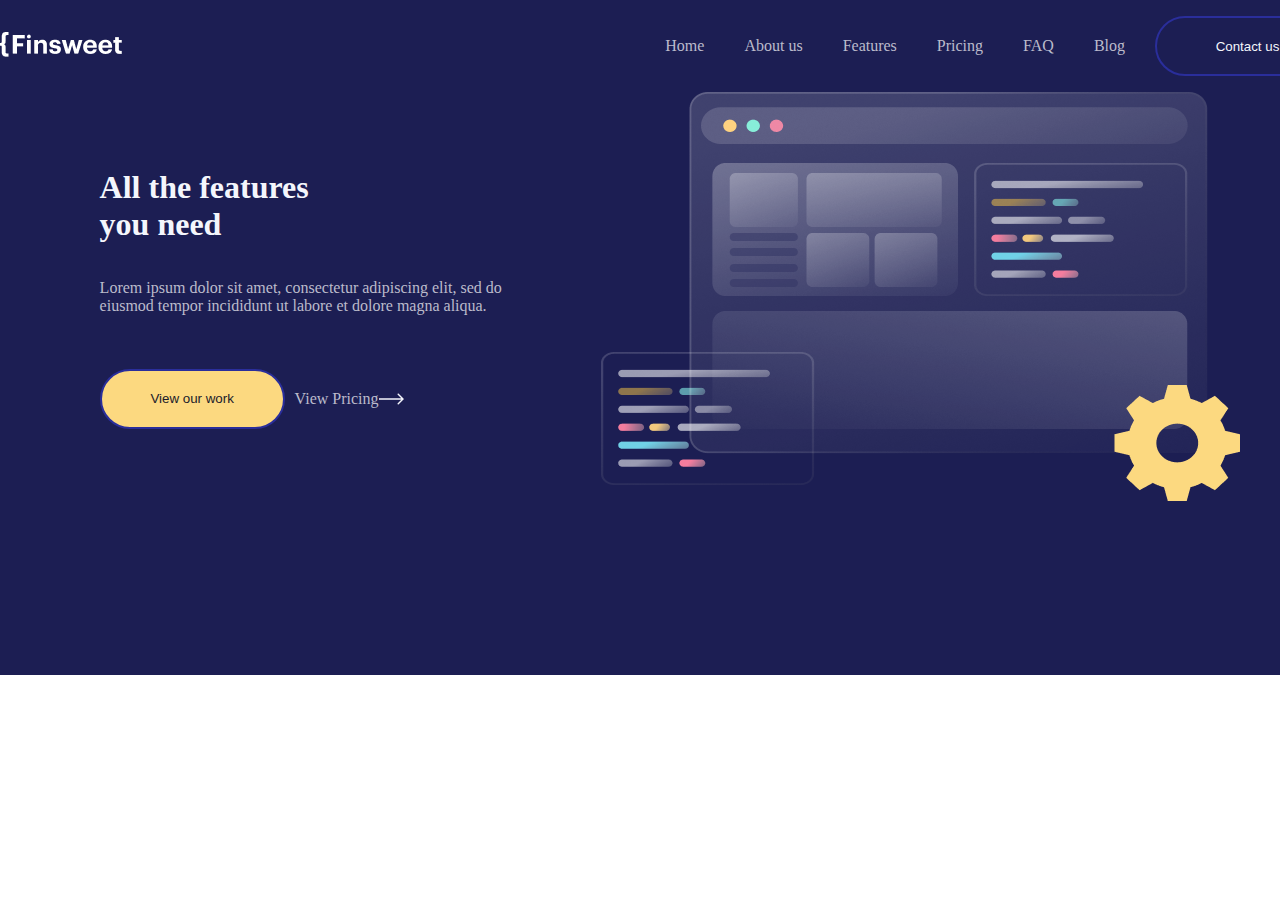
==== feauters.html @ 219f025f "add" ====
<!DOCTYPE html>
<html lang="en">
<head>
    <meta charset="UTF-8">
    <meta name="viewport" content="width=device-width, initial-scale=1.0">
    <link rel="stylesheet" href="feauters.css">
    <title>Document</title>
</head>
<body>
    <header>
        <div class="container">
            <div class="header_block">
                <div class="logo">
                    <img src="Logo (1).png" alt="">
                </div>
                <div class="menu_block">
                    <ul>
                        <li><a href="home.html">Home</a></li>
                        <li><a href="About Us.html">About us</a></li>
                        <li><a href="">Features</a></li>
                        <li><a href="pricing.html">Pricing</a></li>
                        <li><a href="">FAQ</a></li>
                        <li><a href="">Blog</a></li>
                       </ul>
                       <div class="button">
                        <button>Contact us</button>
                       </div>
                   </div>
            </div>
            <div class="header_text">
                <div class="text1">
                    <h1>All the features <br> you need</h1><br><br>
                    <p>Lorem ipsum dolor sit amet, consectetur adipiscing elit, sed do <br> eiusmod tempor incididunt ut labore et dolore magna aliqua.</p><br><br><br>
                    <div class="view">
                        <button>View our work </button> <p>View Pricing <img src="Arrow 2.png" alt=""></p>
                    </div>
                </div>
                <div class="text1_img">
                    <img src="ab.png" alt="">
                </div>
             </div> 
        </div>
    </header>
</body>
</html>
---- feauters.css ----
* {
  margin: 0;
  padding: 0;
  box-sizing: border-box;
}

header {
  width: 100%;
  height: 75vh;
  background: #1C1E53;
}
header .container {
  width: 1340px;
  margin: 0 auto;
}
header .container .header_block {
  height: 92px;
  display: flex;
  align-items: center;
  justify-content: space-between;
}
header .container button {
  background: transparent;
  color: #F4F6FC;
  border-radius: 60px;
  border: 2px solid #2a2e9b;
  width: 185px;
  height: 60px;
  cursor: pointer;
}
header .container .menu_block {
  display: flex;
  align-items: center;
  gap: 30px;
}
header .container ul {
  display: flex;
  gap: 40px;
  list-style: none;
}
header .container ul li {
  font-size: 16px;
}
header .container ul a {
  text-decoration: none;
  color: #BBBBCB;
}
header .container .header_text {
  display: flex;
  align-items: center;
  justify-content: space-evenly;
}
header .container .header_text .view {
  display: flex;
  gap: 10px;
}
header .container .header_text .view p {
  display: flex;
  align-items: center;
}
header .container .header_text button {
  background: #FCD980;
  color: #1B1C2B;
  border-radius: 60px;
  border: 2px solid #2a2e9b;
  width: 185px;
  height: 60px;
  cursor: pointer;
}
header .container .header_text h1 {
  color: #F4F6FC;
}
header .container .header_text p {
  color: #BBBBCB;
}/*# sourceMappingURL=feauters.css.map */
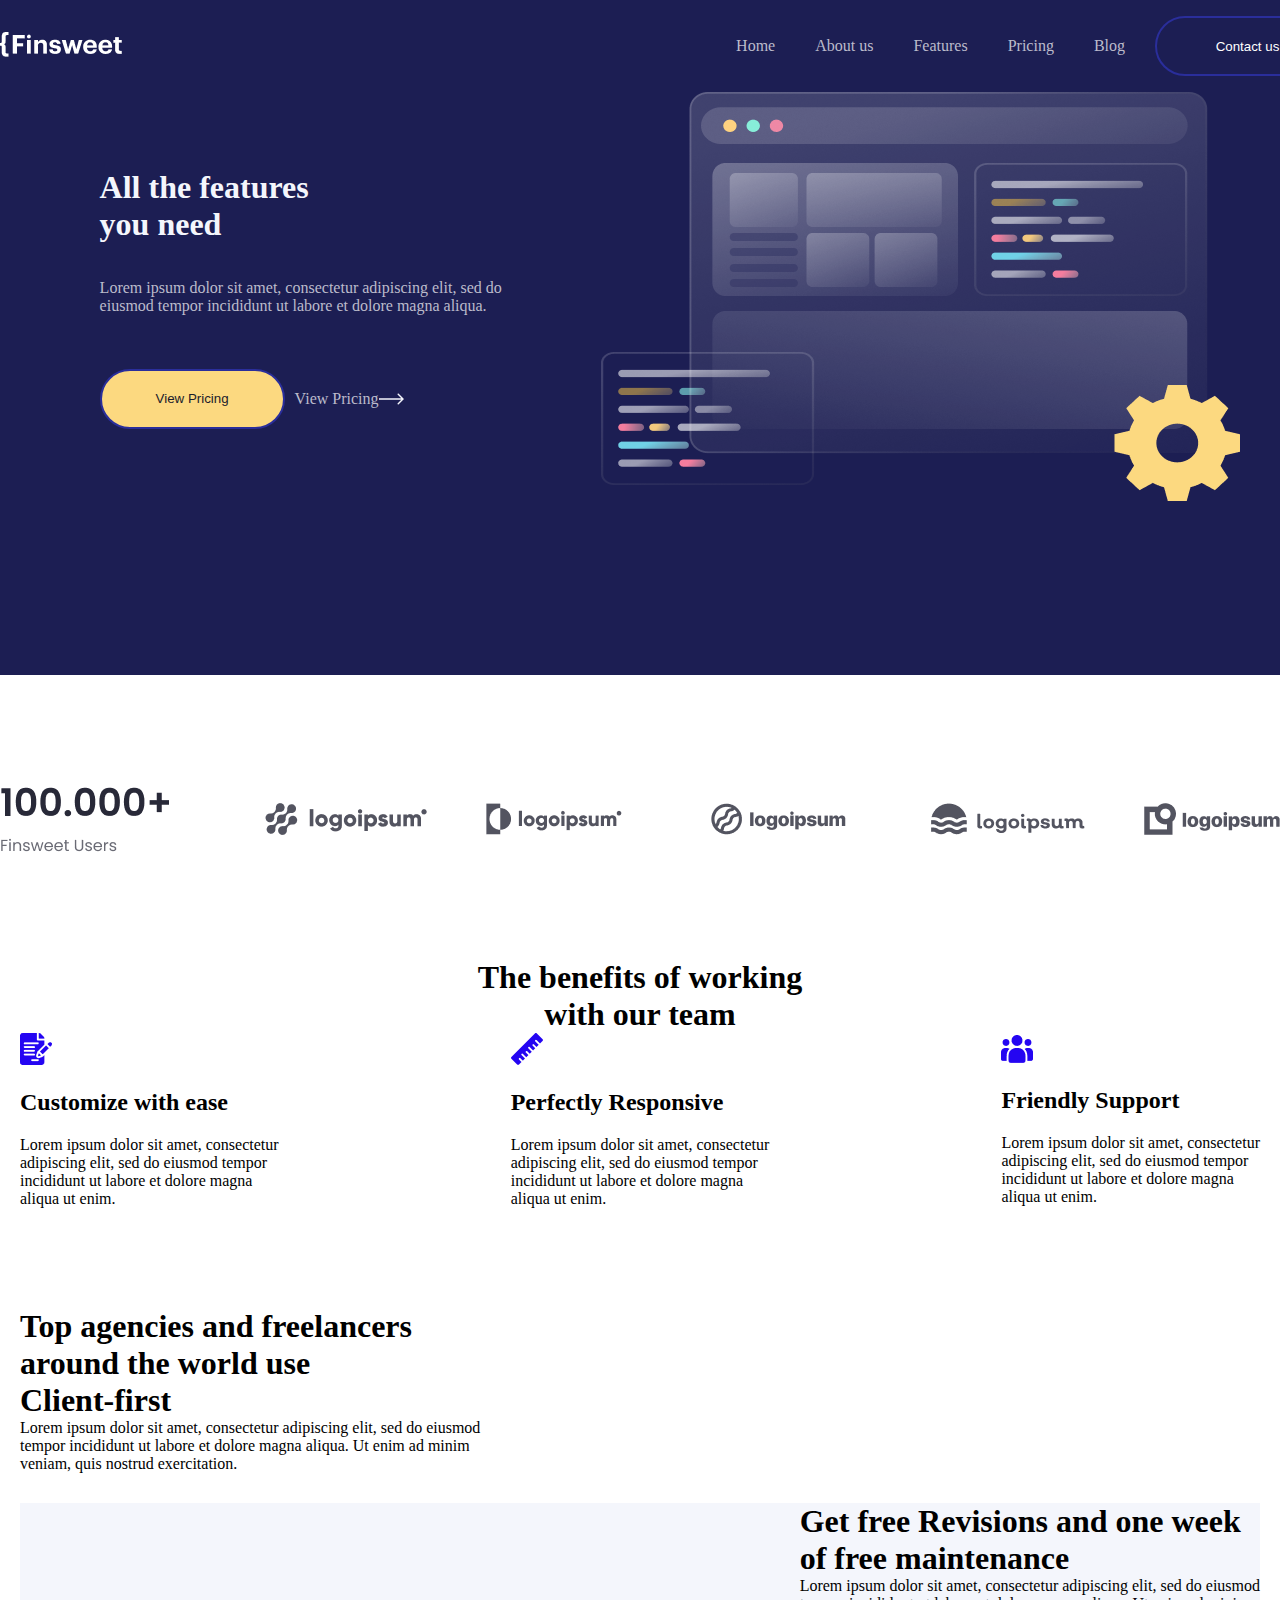
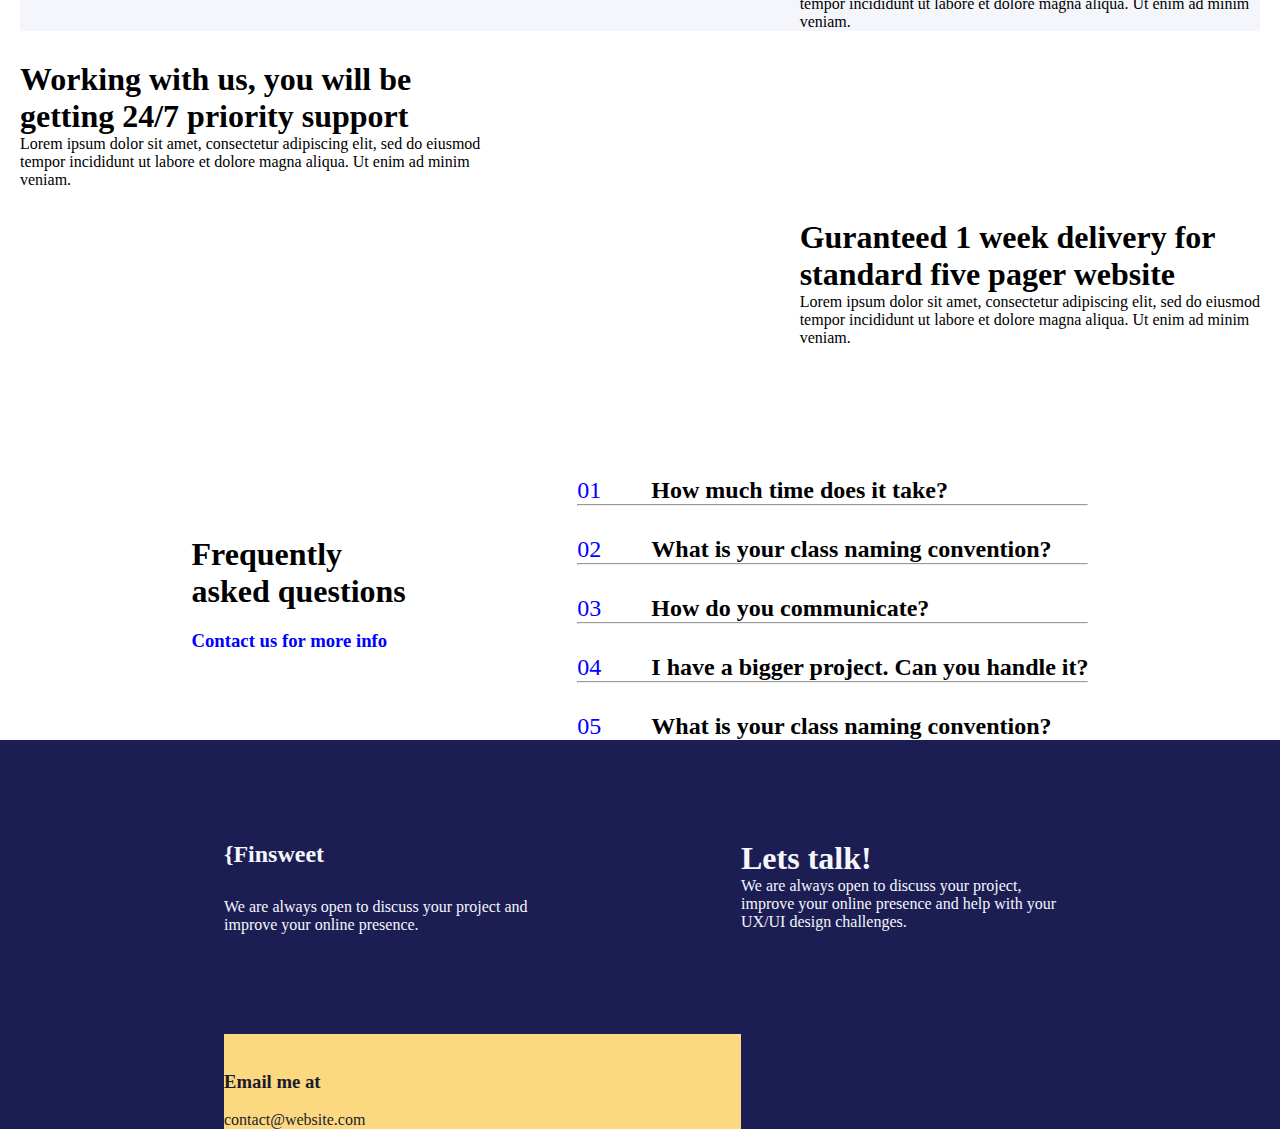
==== commit 5d963468: "ma" ====
--- a/feauters.html
+++ b/feauters.html
@@ -19,11 +19,10 @@
                         <li><a href="About Us.html">About us</a></li>
                         <li><a href="">Features</a></li>
                         <li><a href="pricing.html">Pricing</a></li>
-                        <li><a href="">FAQ</a></li>
-                        <li><a href="">Blog</a></li>
+                        <li><a href="blog.html">Blog</a></li>
                        </ul>
                        <div class="button">
-                        <button>Contact us</button>
+                        <button> <a href="contact.html">Contact us</a></button>
                        </div>
                    </div>
             </div>
@@ -32,7 +31,7 @@
                     <h1>All the features <br> you need</h1><br><br>
                     <p>Lorem ipsum dolor sit amet, consectetur adipiscing elit, sed do <br> eiusmod tempor incididunt ut labore et dolore magna aliqua.</p><br><br><br>
                     <div class="view">
-                        <button>View our work </button> <p>View Pricing <img src="Arrow 2.png" alt=""></p>
+                        <button>View Pricing </button> <p>View Pricing <img src="Arrow 2.png" alt=""></p>
                     </div>
                 </div>
                 <div class="text1_img">
@@ -41,5 +40,116 @@
              </div> 
         </div>
     </header>
+    <main>
+        <div class="container">
+            <div class="figma_user">
+                <img src="4.png" alt="">
+            </div>
+            <div class="big_working">
+                <h1>The benefits of working <br> with our team</h1>
+                <div class="working">
+                    <div>
+                        <img src="1.png" alt="">
+                        <h2>Customize with ease</h2>
+                        <p>Lorem ipsum dolor sit amet, consectetur <br> adipiscing elit, sed do eiusmod tempor <br> incididunt ut labore et dolore magna <br> aliqua ut enim.</p>
+                    </div>
+                    <div>
+                        <img src="2.png" alt="">
+                        <h2>Perfectly Responsive</h2>
+                        <p>Lorem ipsum dolor sit amet, consectetur <br> adipiscing elit, sed do eiusmod tempor <br> incididunt ut labore et dolore magna <br> aliqua ut enim.</p>
+                    </div>
+                    <div>
+                        <img src="3.png" alt="">
+                        <h2>Friendly Support</h2>
+                        <p>Lorem ipsum dolor sit amet, consectetur <br> adipiscing elit, sed do eiusmod tempor <br> incididunt ut labore et dolore magna <br> aliqua ut enim.</p>
+                    </div>
+                </div>
+            </div>
+            <div class="top">
+                <div class="top_block1">
+                    <div>
+                        <h1>Top agencies and freelancers <br> around the world use <br>Client-first </h1>
+                        <p>Lorem ipsum dolor sit amet, consectetur adipiscing elit, sed do eiusmod <br> tempor incididunt ut labore et dolore magna aliqua. Ut enim ad minim <br> veniam, quis nostrud exercitation.</p>
+                    </div>
+                    <div><img src="https://images.pexels.com/photos/7176030/pexels-photo-7176030.jpeg?auto=compress&cs=tinysrgb&w=575&h=398&dpr=1" alt=""></div>
+                </div>
+                <div class="top_block2">
+                    <div><img src="https://images.pexels.com/photos/927022/pexels-photo-927022.jpeg?auto=compress&cs=tinysrgb&w=575&h=398&dpr=1" alt=""></div>
+                    <div><h1>Get free Revisions and one week <br> of free maintenance</h1>
+                        <p>Lorem ipsum dolor sit amet, consectetur adipiscing elit, sed do eiusmod <br> tempor incididunt ut labore et dolore magna aliqua. Ut enim ad minim <br> veniam.</p>
+                        </div>
+                </div>
+                <div class="top_block3">
+                    <div><h1>Working with us, you will be <br> getting 24/7 priority support</h1>
+                    <p>Lorem ipsum dolor sit amet, consectetur adipiscing elit, sed do eiusmod <br> tempor incididunt ut labore et dolore magna aliqua. Ut enim ad minim <br> veniam.</p></div>
+                    <div>
+                    <img src="https://images.pexels.com/photos/8867431/pexels-photo-8867431.jpeg?auto=compress&cs=tinysrgb&w=575&h=398&dpr=1" alt="">
+                </div>
+                </div>
+                <div class="top_block4">
+                    <div>
+                        <img src="https://images.pexels.com/photos/3861964/pexels-photo-3861964.jpeg?auto=compress&cs=tinysrgb&w=800&h=398&dpr=1" alt="">
+                    </div>
+                    <div>
+                        <h1>Guranteed 1 week delivery for <br> standard five pager website</h1>
+                        <p>Lorem ipsum dolor sit amet, consectetur adipiscing elit, sed do eiusmod <br> tempor incididunt ut labore et dolore magna aliqua. Ut enim ad minim <br> veniam.</p>
+                    </div>
+                </div>
+            </div>
+            <div class="FAQ">
+                <div class="heading">
+                    <h1>Frequently <br> asked questions</h1>
+                    <h3>Contact us for more info</h3>
+                </div>
+                <div class="question">
+                    
+                    <div class="one"> 
+                        <p>01</p>
+                        <h2>How much time does it take?</h2>
+                    </div>
+                    <hr>
+                    <div class="two">
+                        <p>02</p>
+                        <h2>What is your class naming convention?</h2>
+                    </div>
+                    <hr>
+                    <div class="three">
+                        <p>03</p>
+                        <h2>How do you communicate?</h2>
+                    </div>
+                    <hr>
+                    <div class="four">
+                        <p>04</p>
+                        <h2>I have a bigger project. Can you handle it?</h2>
+                    </div>
+                    <hr>
+                    <div class="five">
+                        <p>05</p>
+                        <h2>What is your class naming convention?</h2>
+                    </div>
+                </div>
+            </div>
+            </div>
+    </main>
+    <footer>
+        <div class="footer_block">
+            <div class="left_block">
+                <div></div>
+                <div class="left_info">
+                    <h2>{Finsweet</h2>
+                        <p>We are always open to discuss your project and <br> improve your online presence.</p>
+                </div>
+                <div class="contact">
+                    <h3>Email me at</h3><br>
+                    <p>contact@website.com</p>
+                </div>
+            </div>
+            <div class="right_block">
+                <div></div>
+                <h1>Lets talk!</h1>
+                <p>We are always open to discuss your project, <br> improve your online presence and help with your <br> UX/UI design challenges.</p>
+            </div>
+        </div>
+      </footer>
 </body>
 </html>--- a/feauters.css
+++ b/feauters.css
@@ -1,3 +1,4 @@
+@import url("https://fonts.googleapis.com/css2?family=Poppins&display=swap");
 * {
   margin: 0;
   padding: 0;
@@ -8,6 +9,10 @@
   width: 100%;
   height: 75vh;
   background: #1C1E53;
+}
+header a {
+  text-decoration: none;
+  color: white;
 }
 header .container {
   width: 1340px;
@@ -27,6 +32,9 @@
   width: 185px;
   height: 60px;
   cursor: pointer;
+}
+header .container button a {
+  list-style: none;
 }
 header .container .menu_block {
   display: flex;
@@ -72,4 +80,143 @@
 }
 header .container .header_text p {
   color: #BBBBCB;
+}
+
+main {
+  margin-top: 100px;
+}
+main .container {
+  width: 1240px;
+  margin: 0 auto;
+}
+main .container .figma_user {
+  display: flex;
+  justify-content: center;
+  align-items: center;
+}
+main .container .big_working {
+  margin-top: 100px;
+}
+main .container .big_working h1 {
+  text-align: center;
+}
+main .container .big_working .working {
+  display: flex;
+  align-items: center;
+  justify-content: space-between;
+  gap: 100px;
+}
+main .container .big_working .working h2 {
+  font-size: 24px;
+  margin-top: 20px;
+}
+main .container .big_working .working p {
+  font-size: 16px;
+  margin-top: 20px;
+}
+main .container .top {
+  margin-top: 100px;
+  display: flex;
+  flex-direction: column;
+  gap: 30px;
+}
+main .container .top .top_block1 {
+  display: flex;
+  justify-content: space-between;
+  align-items: center;
+}
+main .container .top .top_block2 {
+  display: flex;
+  justify-content: space-between;
+  align-items: center;
+  background-color: #F4F6FC;
+}
+main .container .top .top_block3 {
+  display: flex;
+  justify-content: space-between;
+  align-items: center;
+}
+main .container .top .top_block4 {
+  display: flex;
+  justify-content: space-between;
+  align-items: center;
+}
+main .container .FAQ {
+  display: flex;
+  align-items: center;
+  justify-content: space-evenly;
+  margin-top: 100px;
+}
+main .container .FAQ .heading h3 {
+  color: blue;
+  margin-top: 20px;
+}
+main .container .FAQ p {
+  font-size: 24px;
+  color: blue;
+}
+main .container .FAQ .question div {
+  margin-top: 30px;
+}
+main .container .FAQ .one {
+  display: flex;
+  gap: 50px;
+}
+main .container .FAQ .two {
+  display: flex;
+  gap: 50px;
+}
+main .container .FAQ .three {
+  display: flex;
+  gap: 50px;
+}
+main .container .FAQ .four {
+  display: flex;
+  gap: 50px;
+}
+main .container .FAQ .five {
+  display: flex;
+  gap: 50px;
+}
+
+footer {
+  width: 100%;
+  height: 389px;
+  background: #1C1E53;
+  display: flex;
+  justify-content: center;
+  align-items: center;
+}
+footer .footer_block {
+  width: 1056;
+  height: 100%;
+  display: flex;
+}
+footer .footer_block .left_block {
+  color: #F4F6FC;
+  width: 100%;
+  height: 100%;
+  display: flex;
+  justify-content: space-between;
+  gap: 30px;
+  flex-direction: column;
+}
+footer .footer_block .left_block .left_info h2 {
+  margin-bottom: 30px;
+}
+footer .footer_block .left_block .contact {
+  color: #1B1C2B;
+  width: 517px;
+  height: 95px;
+  background: #FCD980;
+  align-self: flex-end;
+  align-content: flex-end;
+}
+footer .footer_block .right_block {
+  color: #F4F6FC;
+  width: 100%;
+}
+footer .footer_block .right_block div {
+  width: 100%;
+  height: 100px;
 }/*# sourceMappingURL=feauters.css.map */